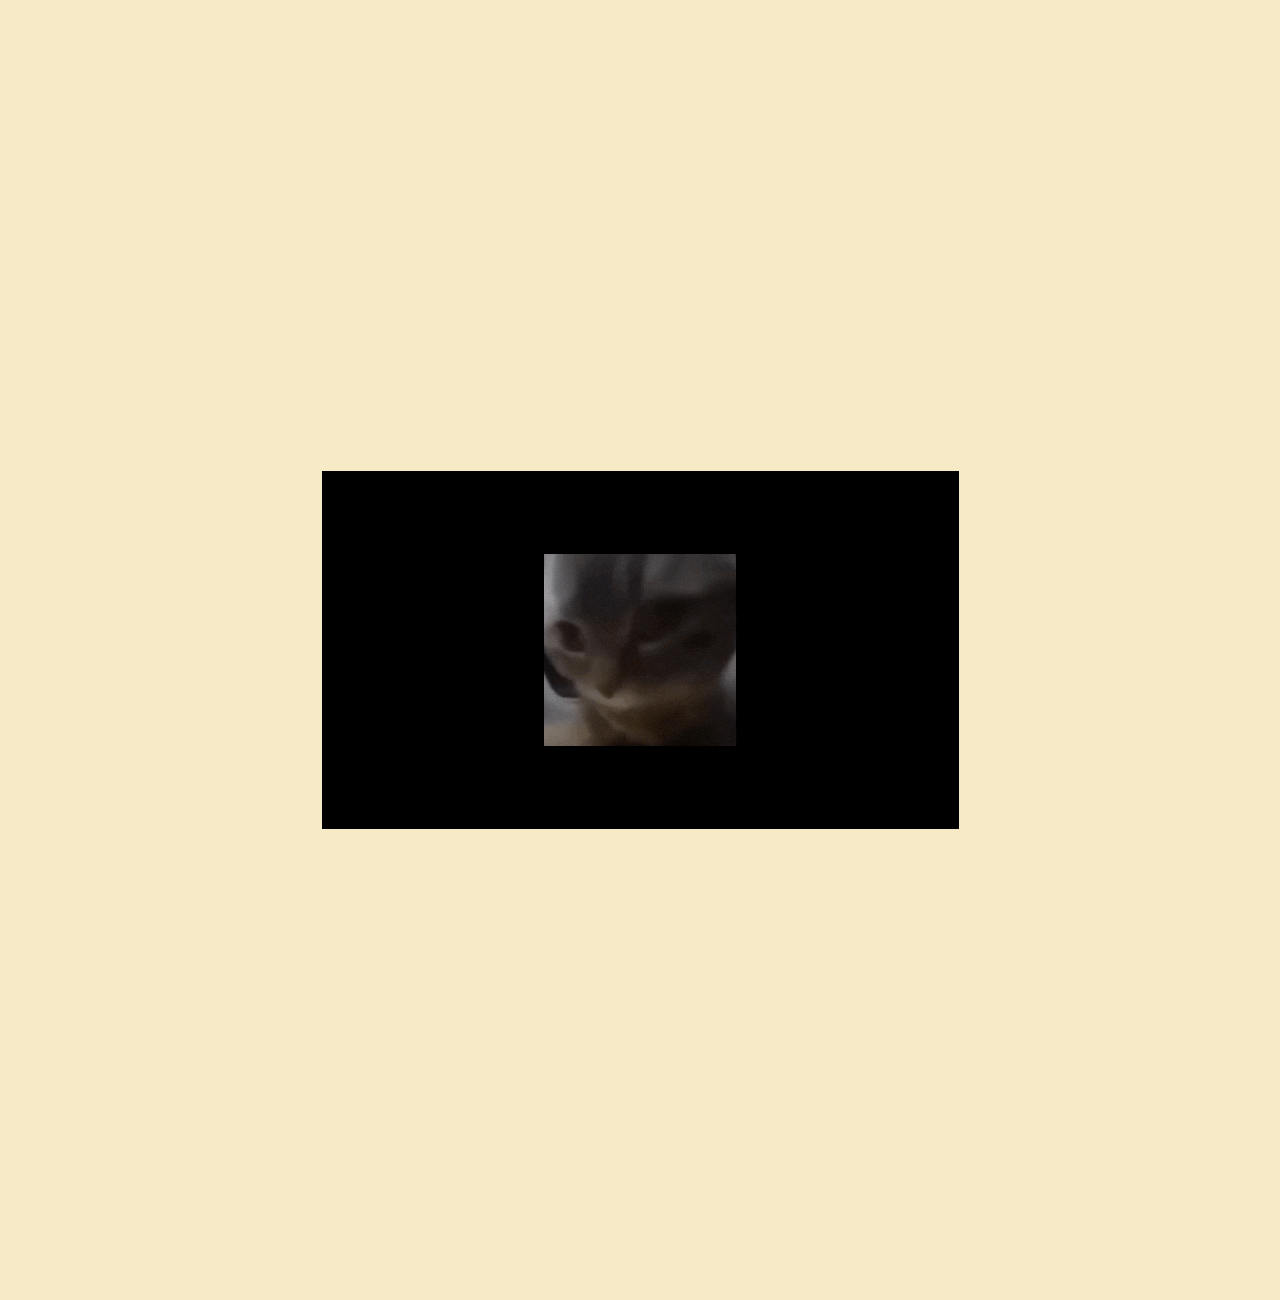
==== picture.html @ c1344fd3 "First" ====
<!DOCTYPE html>
<html lang="en">
<head>
    <meta charset="UTF-8">
    <meta name="viewport" content="width=device-width, initial-scale=1.0">
    <title>Document</title>
    <link rel="stylesheet" href="others.css">
</head>
<body>
    <img src="anothergift.gif">
</body>
</html>
---- others.css ----
body {
    margin: 100px;
    padding: 100px;
    display: flex;
    justify-content: center;
    align-items: center;
    height: 100vh;
    background-color: #f7ebc7; /* Light yellow */
}

div {
    max-width: 800px;
    background-color: #fff; /* White */
    padding: 150px;
    border-radius: 10px;
    box-shadow: 0 0 10px rgba(0, 0, 0, 0.1);
    line-height: 1.5;
    position: absolute;
}

h2 {
    color: #8B4513; /* Brown */
    font-size: 30px;
}

p {
    color: #333;
    font-size: 16px;
}

b {
    color: #8B4513; /* Brown */
    font-size: 24px;
}

ol {
    color: #333;
    font-size: 16px;
}

a {
    color: #000000; /*  */
    text-decoration: none;
    font-size: 16px;
}

a:hover {
    text-decoration: none;
}

h3 {
    color: #8B4513; /* Brown */
    font-size: 24px;
}

h4 {
    color: #8B4513; /* Brown */
    font-size: 18px;
}
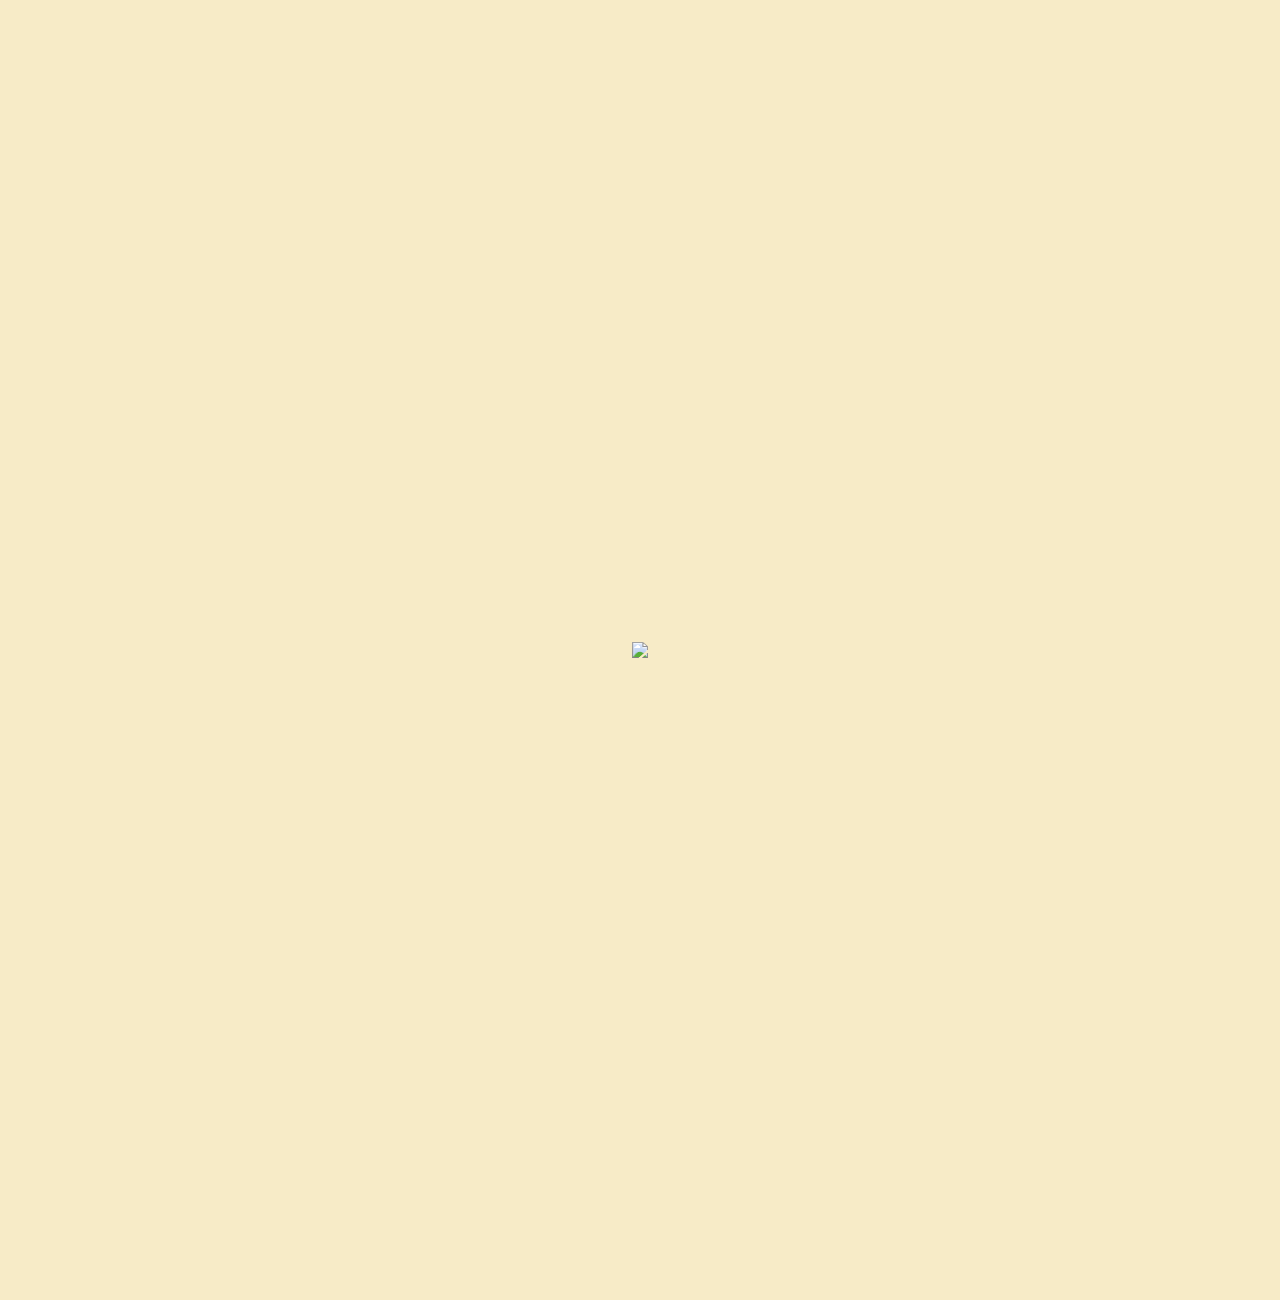
==== commit 930e7b48: "New" ====
--- a/picture.html
+++ b/picture.html
@@ -7,6 +7,6 @@
     <link rel="stylesheet" href="others.css">
 </head>
 <body>
-    <img src="anothergift.gif">
+    <img src="othergift.gif">
 </body>
 </html>